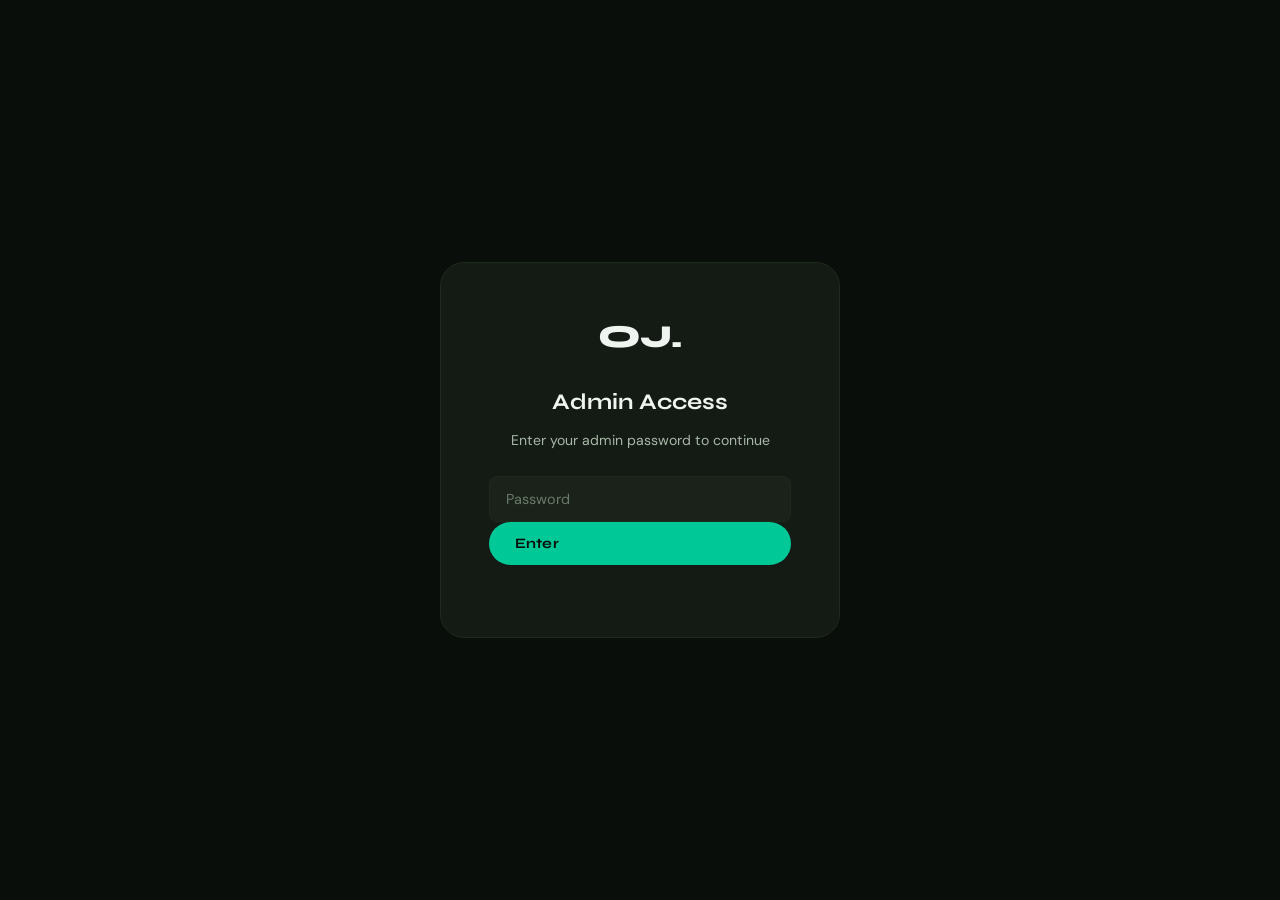
==== admin.html @ f84ab2e7 "Complete portfolio redesign - Supabase powered" ====
<!DOCTYPE html>
<html lang="en" data-theme="dark">
<head>
    <meta charset="UTF-8">
    <meta name="viewport" content="width=device-width, initial-scale=1.0">
    <title>Admin Panel | Opeyemi John</title>
    <meta name="robots" content="noindex, nofollow">

    <link rel="preconnect" href="https://fonts.googleapis.com">
    <link href="https://fonts.googleapis.com/css2?family=Syne:wght@400;600;700;800&family=DM+Sans:ital,wght@0,300;0,400;0,500;1,300&display=swap" rel="stylesheet">
    <link rel="stylesheet" href="https://cdn.jsdelivr.net/npm/bootstrap-icons@1.11.0/font/bootstrap-icons.css">
    <link rel="stylesheet" href="style.css">
    <link rel="stylesheet" href="admin.css">
</head>
<body class="admin-body">

<!-- Login gate -->
<div id="loginGate" class="login-gate">
    <div class="login-card">
        <div class="login-logo">OJ<span class="dot">.</span></div>
        <h2>Admin Access</h2>
        <p>Enter your admin password to continue</p>
        <div class="form-group">
            <input type="password" id="adminPassword" placeholder="Password" autocomplete="current-password">
        </div>
        <button class="btn-primary" id="loginBtn" style="width:100%">Enter</button>
        <p class="login-error" id="loginError"></p>
    </div>
</div>

<!-- Admin Dashboard -->
<div id="adminDashboard" class="admin-dashboard" style="display:none">

    <aside class="admin-sidebar">
        <div class="sidebar-logo">OJ<span class="dot">.</span> Admin</div>
        <nav class="sidebar-nav">
            <button class="sidebar-btn active" data-panel="projects">
                <i class="bi bi-code-square"></i> Projects
            </button>
            <button class="sidebar-btn" data-panel="reviews">
                <i class="bi bi-star"></i> Reviews
            </button>
            <button class="sidebar-btn" data-panel="sharelink">
                <i class="bi bi-share"></i> Share Review Link
            </button>
        </nav>
        <div class="sidebar-bottom">
            <a href="index.html" target="_blank" class="sidebar-btn">
                <i class="bi bi-box-arrow-up-right"></i> View Portfolio
            </a>
            <button class="sidebar-btn" id="logoutBtn">
                <i class="bi bi-power"></i> Logout
            </button>
        </div>
    </aside>

    <main class="admin-main">

        <!-- === PROJECTS PANEL === -->
        <div id="panel-projects" class="admin-panel active">
            <div class="panel-header">
                <h1>Projects</h1>
                <button class="btn-primary" id="openAddProjectBtn">
                    <i class="bi bi-plus-lg"></i> Add New Project
                </button>
            </div>

            <!-- Add/Edit Project Form -->
            <div class="admin-form-card" id="projectFormCard" style="display:none">
                <h3 id="projectFormTitle">Add New Project</h3>
                <input type="hidden" id="editProjectId">
                <div class="form-row">
                    <div class="form-group">
                        <label>Project Title *</label>
                        <input type="text" id="projTitle" placeholder="e.g. OutReachFlow">
                    </div>
                    <div class="form-group">
                        <label>Category *</label>
                        <select id="projCategory">
                            <option value="frontend">Frontend</option>
                            <option value="fullstack">Full Stack</option>
                            <option value="webapp">Web App</option>
                            <option value="mobile">Mobile</option>
                        </select>
                    </div>
                </div>
                <div class="form-group">
                    <label>Short Description *</label>
                    <textarea id="projDesc" rows="3" placeholder="What does it do?"></textarea>
                </div>
                <div class="form-row">
                    <div class="form-group">
                        <label>Technologies (comma-separated)</label>
                        <input type="text" id="projTech" placeholder="React, TypeScript, Supabase">
                    </div>
                    <div class="form-group">
                        <label>Status</label>
                        <select id="projStatus">
                            <option value="live">Live</option>
                            <option value="completed">Completed</option>
                            <option value="in-progress">In Progress</option>
                        </select>
                    </div>
                </div>
                <div class="form-row">
                    <div class="form-group">
                        <label>Live URL</label>
                        <input type="url" id="projLiveUrl" placeholder="https://...">
                    </div>
                    <div class="form-group">
                        <label>GitHub URL</label>
                        <input type="url" id="projGithubUrl" placeholder="https://github.com/...">
                    </div>
                </div>
                <div class="form-group">
                    <label>Image URL</label>
                    <input type="url" id="projImageUrl" placeholder="https://... (screenshot, hosted image)">
                    <small>Host your screenshot on <a href="https://imgur.com" target="_blank">imgur.com</a> or use a GitHub raw link</small>
                </div>
                <div class="form-group">
                    <label>Featured?</label>
                    <label class="checkbox-label">
                        <input type="checkbox" id="projFeatured"> Show as featured project (larger card)
                    </label>
                </div>
                <div class="form-actions">
                    <button class="btn-primary" id="saveProjectBtn">Save Project</button>
                    <button class="btn-ghost" id="cancelProjectBtn">Cancel</button>
                </div>
                <div class="admin-msg" id="projectMsg"></div>
            </div>

            <!-- Projects list -->
            <div id="admin-projects-loading" class="loading-state"><div class="spinner"></div></div>
            <div class="admin-table-wrap" id="admin-projects-list"></div>
        </div>

        <!-- === REVIEWS PANEL === -->
        <div id="panel-reviews" class="admin-panel">
            <div class="panel-header">
                <h1>Reviews</h1>
                <span class="badge-count" id="pendingCount">0 pending</span>
            </div>

            <div class="review-tabs">
                <button class="review-tab active" data-tab="pending">Pending</button>
                <button class="review-tab" data-tab="approved">Approved</button>
                <button class="review-tab" data-tab="rejected">Rejected</button>
            </div>

            <div id="admin-reviews-loading" class="loading-state"><div class="spinner"></div></div>
            <div id="admin-reviews-list"></div>
        </div>

        <!-- === SHARE LINK PANEL === -->
        <div id="panel-sharelink" class="admin-panel">
            <div class="panel-header">
                <h1>Share Review Link</h1>
            </div>
            <div class="share-panel-content">
                <div class="share-link-card">
                    <h3><i class="bi bi-link-45deg"></i> Permanent Review Link</h3>
                    <p>Send this link to any client after completing their project. It works anytime, for anyone.</p>
                    <div class="link-display">
                        <input type="text" id="reviewLinkInput" readonly>
                        <button class="btn-primary" id="copyLinkBtn"><i class="bi bi-clipboard"></i> Copy</button>
                    </div>
                    <div class="share-options">
                        <button class="share-opt-btn" id="shareWhatsapp"><i class="bi bi-whatsapp"></i> Share via WhatsApp</button>
                        <button class="share-opt-btn" id="shareEmail"><i class="bi bi-envelope"></i> Share via Email</button>
                    </div>
                </div>

                <div class="share-link-card">
                    <h3><i class="bi bi-envelope-fill"></i> Email Template</h3>
                    <p>Copy this template to send clients after project delivery:</p>
                    <div class="email-template" id="emailTemplate">
Hi [Client Name],

I'm glad we could complete your project successfully! I'd really appreciate if you could take 2 minutes to leave me a review — it helps other clients know what to expect.

Here's the link: [REVIEW_LINK]

It only takes a minute and means a lot to me. Thank you!

Best,
Opeyemi John
                    </div>
                    <button class="btn-ghost" id="copyEmailTemplate"><i class="bi bi-clipboard"></i> Copy Template</button>
                </div>
            </div>
        </div>

    </main>
</div>

<script src="script.js"></script>
<script src="admin.js"></script>
</body>
</html>
---- style.css ----
/* ============================================================
   OPEYEMI JOHN PORTFOLIO — style.css
   Design: Editorial + Modern, Syne + DM Sans
   ============================================================ */

/* ---- TOKENS ---- */
:root {
    --accent: #00C896;
    --accent-2: #00D4FF;
    --accent-glow: rgba(0, 200, 150, 0.18);

    --bg: #ffffff;
    --bg-alt: #f5f7f5;
    --bg-card: #ffffff;
    --bg-input: #f0f2f0;

    --text: #0d1117;
    --text-2: #4a5568;
    --text-3: #718096;
    --border: #e2e8f0;
    --border-strong: #c8d0d8;

    --nav-bg: rgba(255,255,255,0.92);
    --shadow: 0 4px 24px rgba(0,0,0,0.07);
    --shadow-md: 0 8px 40px rgba(0,0,0,0.1);
    --shadow-lg: 0 20px 60px rgba(0,0,0,0.12);

    --radius: 14px;
    --radius-sm: 8px;
    --radius-lg: 24px;

    --font-display: 'Syne', sans-serif;
    --font-body: 'DM Sans', sans-serif;

    --nav-h: 72px;
    --transition: 0.25s cubic-bezier(0.4, 0, 0.2, 1);
}

[data-theme="dark"] {
    --bg: #0a0e0a;
    --bg-alt: #101610;
    --bg-card: #141a14;
    --bg-input: #1a221a;

    --text: #f0f4f0;
    --text-2: #a8b8a8;
    --text-3: #6b7b6b;
    --border: #1e2a1e;
    --border-strong: #2a3a2a;

    --nav-bg: rgba(10,14,10,0.95);
    --shadow: 0 4px 24px rgba(0,0,0,0.3);
    --shadow-md: 0 8px 40px rgba(0,0,0,0.4);
    --shadow-lg: 0 20px 60px rgba(0,0,0,0.5);
}

/* ---- RESET ---- */
*, *::before, *::after { box-sizing: border-box; margin: 0; padding: 0; }
html { scroll-behavior: smooth; font-size: 16px; }
body {
    font-family: var(--font-body);
    background: var(--bg);
    color: var(--text);
    line-height: 1.65;
    overflow-x: hidden;
    transition: background var(--transition), color var(--transition);
}
img { max-width: 100%; height: auto; display: block; }
a { text-decoration: none; color: inherit; }
button { cursor: pointer; font-family: var(--font-body); border: none; background: none; }
ul { list-style: none; }

/* ---- UTILITY ---- */
.container { max-width: 1160px; margin: 0 auto; padding: 0 24px; }
.section { padding: 100px 0; }
.section-alt { background: var(--bg-alt); }
.text-accent { color: var(--accent); }
.d-none { display: none !important; }

/* ---- BUTTONS ---- */
.btn-primary {
    display: inline-flex; align-items: center; gap: 8px;
    background: var(--accent);
    color: #0a0e0a;
    font-family: var(--font-display);
    font-weight: 700;
    font-size: 0.9rem;
    padding: 13px 26px;
    border-radius: 100px;
    transition: all var(--transition);
    letter-spacing: 0.01em;
    white-space: nowrap;
}
.btn-primary:hover {
    transform: translateY(-2px);
    box-shadow: 0 8px 24px rgba(0,200,150,0.35);
    color: #0a0e0a;
}
.btn-ghost {
    display: inline-flex; align-items: center; gap: 8px;
    background: transparent;
    color: var(--text);
    font-family: var(--font-display);
    font-weight: 600;
    font-size: 0.9rem;
    padding: 12px 24px;
    border-radius: 100px;
    border: 2px solid var(--border-strong);
    transition: all var(--transition);
}
.btn-ghost:hover {
    border-color: var(--accent);
    color: var(--accent);
    transform: translateY(-2px);
}
.icon-btn {
    width: 40px; height: 40px;
    border-radius: 50%;
    background: var(--bg-input);
    color: var(--text);
    display: flex; align-items: center; justify-content: center;
    font-size: 1rem;
    transition: all var(--transition);
    border: none;
}
.icon-btn:hover { background: var(--accent); color: #0a0e0a; }

/* ---- SECTION HEADERS ---- */
.section-header { text-align: center; margin-bottom: 60px; }
.section-label {
    display: inline-block;
    font-family: var(--font-display);
    font-size: 0.75rem;
    font-weight: 700;
    letter-spacing: 0.12em;
    text-transform: uppercase;
    color: var(--accent);
    background: var(--accent-glow);
    padding: 6px 16px;
    border-radius: 100px;
    margin-bottom: 16px;
}
.section-title {
    font-family: var(--font-display);
    font-size: clamp(2rem, 4vw, 2.8rem);
    font-weight: 800;
    line-height: 1.15;
    color: var(--text);
    margin-bottom: 16px;
}
.section-subtitle {
    color: var(--text-2);
    font-size: 1.05rem;
    max-width: 520px;
    margin: 0 auto;
}

/* ---- NAVBAR ---- */
#navbar {
    position: fixed; top: 0; left: 0; right: 0;
    z-index: 1000;
    background: var(--nav-bg);
    backdrop-filter: blur(16px);
    -webkit-backdrop-filter: blur(16px);
    border-bottom: 1px solid var(--border);
    height: var(--nav-h);
    transition: all var(--transition);
}
#navbar.scrolled { box-shadow: var(--shadow-md); }
.nav-inner {
    max-width: 1160px; margin: 0 auto; padding: 0 24px;
    height: 100%;
    display: flex; align-items: center; gap: 40px;
}
.nav-logo {
    font-family: var(--font-display);
    font-size: 1.5rem;
    font-weight: 800;
    color: var(--text);
    flex-shrink: 0;
}
.nav-logo .dot { color: var(--accent); }
.nav-links {
    display: flex; gap: 4px;
    margin-left: auto;
}
.nav-link {
    font-family: var(--font-display);
    font-size: 0.85rem;
    font-weight: 600;
    color: var(--text-2);
    padding: 8px 14px;
    border-radius: 8px;
    transition: all var(--transition);
}
.nav-link:hover, .nav-link.active {
    color: var(--text);
    background: var(--bg-input);
}
.nav-actions { display: flex; align-items: center; gap: 12px; flex-shrink: 0; }
.nav-cta {
    font-family: var(--font-display);
    font-weight: 700;
    font-size: 0.85rem;
    background: var(--accent);
    color: #0a0e0a;
    padding: 9px 20px;
    border-radius: 100px;
    transition: all var(--transition);
}
.nav-cta:hover { transform: translateY(-1px); box-shadow: 0 6px 20px rgba(0,200,150,0.3); }
.hamburger {
    display: none;
    flex-direction: column; gap: 5px;
    padding: 8px;
}
.hamburger span {
    display: block; width: 22px; height: 2px;
    background: var(--text);
    border-radius: 2px;
    transition: all var(--transition);
}

/* ---- HERO ---- */
.hero {
    min-height: 100vh;
    display: flex; align-items: center;
    padding: calc(var(--nav-h) + 40px) 0 80px;
    position: relative;
    overflow: hidden;
    background: var(--bg);
}
.hero-bg-grid {
    position: absolute; inset: 0;
    background-image:
        linear-gradient(var(--border) 1px, transparent 1px),
        linear-gradient(90deg, var(--border) 1px, transparent 1px);
    background-size: 60px 60px;
    opacity: 0.4;
    pointer-events: none;
}
.hero-blob {
    position: absolute; border-radius: 50%;
    filter: blur(80px); opacity: 0.12; pointer-events: none;
}
.blob-1 {
    width: 600px; height: 600px;
    background: radial-gradient(circle, var(--accent), transparent 70%);
    top: -100px; right: -100px;
}
.blob-2 {
    width: 400px; height: 400px;
    background: radial-gradient(circle, var(--accent-2), transparent 70%);
    bottom: -80px; left: -80px;
    opacity: 0.08;
}
.hero-inner {
    max-width: 1160px; margin: 0 auto; padding: 0 24px;
    display: grid; grid-template-columns: 1fr 1fr;
    gap: 60px; align-items: center;
}
.hero-tag {
    display: inline-flex; align-items: center; gap: 8px;
    font-size: 0.8rem; font-weight: 500;
    color: var(--text-2);
    background: var(--bg-card);
    border: 1px solid var(--border);
    padding: 8px 16px;
    border-radius: 100px;
    margin-bottom: 24px;
}
.status-dot {
    width: 8px; height: 8px; border-radius: 50%;
    background: var(--accent);
    animation: pulse-dot 2s ease-in-out infinite;
}
@keyframes pulse-dot {
    0%, 100% { box-shadow: 0 0 0 0 rgba(0,200,150,0.5); }
    50% { box-shadow: 0 0 0 6px rgba(0,200,150,0); }
}
.hero-title {
    font-family: var(--font-display);
    font-size: clamp(2.8rem, 5.5vw, 4.2rem);
    font-weight: 800;
    line-height: 1.07;
    color: var(--text);
    margin-bottom: 24px;
    letter-spacing: -0.02em;
}
.hero-accent { color: var(--accent); }
.hero-desc {
    color: var(--text-2);
    font-size: 1.08rem;
    line-height: 1.7;
    margin-bottom: 36px;
    max-width: 460px;
}
.hero-cta { display: flex; gap: 14px; flex-wrap: wrap; margin-bottom: 48px; }
.hero-stats { display: flex; align-items: center; gap: 24px; }
.stat { text-align: center; }
.stat-num {
    display: block;
    font-family: var(--font-display);
    font-size: 1.8rem;
    font-weight: 800;
    color: var(--text);
    line-height: 1;
}
.stat-label { font-size: 0.78rem; color: var(--text-3); }
.stat-divider { width: 1px; height: 40px; background: var(--border); }
.hero-visual { position: relative; display: flex; justify-content: center; }
.hero-img-frame {
    position: relative;
    width: min(380px, 90%);
}
.hero-photo {
    width: 100%;
    aspect-ratio: 1;
    object-fit: cover;
    border-radius: var(--radius-lg);
    position: relative; z-index: 1;
}
.frame-deco {
    position: absolute;
    border-radius: var(--radius-lg);
    z-index: 0;
}
.frame-deco-1 {
    inset: -12px;
    border: 2px solid var(--accent);
    opacity: 0.3;
    border-radius: 32px;
}
.frame-deco-2 {
    inset: -24px;
    border: 1px solid var(--border);
    border-radius: 40px;
}
.floating-card {
    position: absolute;
    background: var(--bg-card);
    border: 1px solid var(--border);
    border-radius: var(--radius);
    padding: 12px 18px;
    display: flex; align-items: center; gap: 10px;
    font-size: 0.82rem; font-weight: 600;
    box-shadow: var(--shadow-md);
    z-index: 2;
    white-space: nowrap;
}
.floating-card i { color: var(--accent); font-size: 1rem; }
.card-top { top: 20px; right: -30px; }
.card-bottom { bottom: 30px; left: -30px; }

/* ---- ABOUT ---- */
.about-grid {
    display: grid; grid-template-columns: 1fr 1.2fr;
    gap: 72px; align-items: center;
}
.about-img-wrap { position: relative; }
.about-photo {
    width: 100%;
    max-width: 400px;
    aspect-ratio: 4/5;
    object-fit: cover;
    object-position: top;
    border-radius: var(--radius-lg);
    position: relative; z-index: 1;
}
.about-img-bg {
    position: absolute;
    bottom: -16px; right: -16px;
    width: 100%;
    height: 100%;
    max-width: 400px;
    background: var(--accent-glow);
    border: 2px solid var(--accent);
    border-radius: var(--radius-lg);
    opacity: 0.5;
}
.about-badge {
    position: absolute;
    top: 20px; left: -20px;
    background: var(--accent);
    color: #0a0e0a;
    font-family: var(--font-display);
    font-weight: 700;
    font-size: 0.8rem;
    padding: 10px 16px;
    border-radius: var(--radius);
    display: flex; align-items: center; gap: 8px;
    z-index: 2; box-shadow: var(--shadow-md);
}
.about-text { color: var(--text-2); font-size: 1rem; margin-bottom: 18px; line-height: 1.75; }
.about-details {
    display: grid; grid-template-columns: 1fr 1fr;
    gap: 16px; margin: 28px 0 36px;
}
.detail-item {
    display: flex; align-items: flex-start; gap: 12px;
}
.detail-item i { color: var(--accent); font-size: 1.1rem; margin-top: 3px; flex-shrink: 0; }
.detail-item strong { display: block; font-size: 0.78rem; color: var(--text-3); text-transform: uppercase; letter-spacing: 0.06em; font-family: var(--font-display); }
.detail-item span { font-size: 0.92rem; color: var(--text); }
.about-actions { display: flex; gap: 14px; flex-wrap: wrap; }

/* ---- SKILLS ---- */
.skills-grid {
    display: grid; grid-template-columns: repeat(3, 1fr);
    gap: 24px; margin-bottom: 48px;
}
.skill-group {
    background: var(--bg-card);
    border: 1px solid var(--border);
    border-radius: var(--radius-lg);
    padding: 32px;
}
.skill-group-icon {
    width: 48px; height: 48px;
    background: var(--accent-glow);
    border-radius: 12px;
    display: flex; align-items: center; justify-content: center;
    font-size: 1.3rem; color: var(--accent);
    margin-bottom: 16px;
}
.skill-group h3 {
    font-family: var(--font-display);
    font-weight: 700; font-size: 1rem;
    margin-bottom: 24px; color: var(--text);
}
.skill-bars { display: flex; flex-direction: column; gap: 16px; }
.skill-bar-wrap {}
.skill-bar-label {
    display: flex; justify-content: space-between;
    font-size: 0.83rem;
    margin-bottom: 7px;
    color: var(--text-2);
}
.skill-bar {
    height: 7px;
    background: var(--bg-input);
    border-radius: 100px;
    overflow: hidden;
}
.skill-fill {
    height: 100%;
    background: linear-gradient(90deg, var(--accent), var(--accent-2));
    border-radius: 100px;
    width: 0;
    transition: width 1.2s cubic-bezier(0.4, 0, 0.2, 1);
}
.tech-tags { display: flex; flex-wrap: wrap; justify-content: center; gap: 10px; }
.tech-tag {
    font-family: var(--font-display);
    font-size: 0.82rem; font-weight: 600;
    padding: 8px 18px;
    border: 1.5px solid var(--border);
    border-radius: 100px;
    color: var(--text-2);
    background: var(--bg-card);
    transition: all var(--transition);
}
.tech-tag:hover { border-color: var(--accent); color: var(--accent); background: var(--accent-glow); }

/* ---- PROJECTS ---- */
.project-filters {
    display: flex; gap: 8px; flex-wrap: wrap;
    justify-content: center;
    margin-bottom: 48px;
}
.filter-btn {
    font-family: var(--font-display);
    font-size: 0.83rem; font-weight: 700;
    padding: 9px 20px;
    border-radius: 100px;
    border: 2px solid var(--border);
    color: var(--text-2);
    background: var(--bg-card);
    transition: all var(--transition);
}
.filter-btn:hover, .filter-btn.active {
    border-color: var(--accent);
    color: var(--accent);
    background: var(--accent-glow);
}
.projects-grid {
    display: grid;
    grid-template-columns: repeat(auto-fill, minmax(340px, 1fr));
    gap: 24px;
}
.project-card {
    background: var(--bg-card);
    border: 1px solid var(--border);
    border-radius: var(--radius-lg);
    overflow: hidden;
    transition: all var(--transition);
    display: flex; flex-direction: column;
}
.project-card:hover { transform: translateY(-6px); box-shadow: var(--shadow-lg); border-color: var(--accent); }
.project-card.featured { grid-column: span 2; }
.project-img-wrap { position: relative; overflow: hidden; height: 220px; background: var(--bg-alt); }
.project-img-wrap img { width: 100%; height: 100%; object-fit: cover; transition: transform 0.4s ease; }
.project-card:hover .project-img-wrap img { transform: scale(1.04); }
.project-img-placeholder {
    width: 100%; height: 100%;
    display: flex; align-items: center; justify-content: center;
    font-size: 3rem; color: var(--text-3);
    background: linear-gradient(135deg, var(--bg-alt), var(--bg-card));
}
.project-category-badge {
    position: absolute; top: 14px; left: 14px;
    font-family: var(--font-display);
    font-size: 0.7rem; font-weight: 700;
    padding: 5px 12px;
    border-radius: 100px;
    background: var(--accent);
    color: #0a0e0a;
    text-transform: uppercase; letter-spacing: 0.06em;
}
.project-status-badge {
    position: absolute; top: 14px; right: 14px;
    font-size: 0.7rem; font-weight: 600;
    padding: 5px 12px;
    border-radius: 100px;
    background: rgba(10,14,10,0.7);
    color: #fff;
    backdrop-filter: blur(6px);
}
.project-status-badge.live { background: rgba(0,200,150,0.85); color: #0a0e0a; }
.project-body { padding: 24px; flex: 1; display: flex; flex-direction: column; }
.project-title {
    font-family: var(--font-display);
    font-size: 1.12rem; font-weight: 700;
    color: var(--text); margin-bottom: 10px;
}
.project-desc { font-size: 0.88rem; color: var(--text-2); line-height: 1.65; flex: 1; margin-bottom: 18px; }
.project-techs { display: flex; flex-wrap: wrap; gap: 6px; margin-bottom: 20px; }
.project-tech {
    font-size: 0.74rem; font-weight: 600;
    background: var(--bg-input);
    color: var(--text-2);
    padding: 4px 10px;
    border-radius: 100px;
}
.project-links { display: flex; gap: 10px; margin-top: auto; }
.project-link {
    display: flex; align-items: center; gap: 6px;
    font-size: 0.82rem; font-weight: 600;
    padding: 9px 16px;
    border-radius: 100px;
    transition: all var(--transition);
    font-family: var(--font-display);
}
.project-link.primary { background: var(--accent); color: #0a0e0a; flex: 1; justify-content: center; }
.project-link.primary:hover { box-shadow: 0 4px 16px rgba(0,200,150,0.3); }
.project-link.secondary {
    border: 1.5px solid var(--border);
    color: var(--text-2);
    background: var(--bg-card);
}
.project-link.secondary:hover { border-color: var(--text-2); color: var(--text); }

/* ---- TESTIMONIALS ---- */
.reviews-grid {
    display: grid;
    grid-template-columns: repeat(auto-fill, minmax(320px, 1fr));
    gap: 24px;
    margin-bottom: 56px;
}
.review-card {
    background: var(--bg-card);
    border: 1px solid var(--border);
    border-radius: var(--radius-lg);
    padding: 28px;
    display: flex; flex-direction: column;
    transition: all var(--transition);
}
.review-card:hover { box-shadow: var(--shadow-lg); transform: translateY(-4px); border-color: var(--accent); }
.review-stars { display: flex; gap: 3px; margin-bottom: 16px; }
.review-stars i { color: #F5A623; font-size: 0.9rem; }
.review-text {
    font-size: 0.93rem; color: var(--text-2);
    line-height: 1.72; flex: 1;
    margin-bottom: 20px;
    font-style: italic;
}
.review-text::before { content: '"'; color: var(--accent); font-size: 1.2rem; font-style: normal; }
.review-text::after { content: '"'; color: var(--accent); font-size: 1.2rem; font-style: normal; }
.review-author { display: flex; align-items: center; gap: 12px; }
.review-avatar {
    width: 44px; height: 44px; border-radius: 50%;
    background: var(--accent-glow);
    border: 2px solid var(--accent);
    display: flex; align-items: center; justify-content: center;
    font-family: var(--font-display); font-weight: 700; font-size: 1rem;
    color: var(--accent); flex-shrink: 0; overflow: hidden;
}
.review-avatar img { width: 100%; height: 100%; object-fit: cover; }
.review-author-name { font-family: var(--font-display); font-weight: 700; font-size: 0.92rem; color: var(--text); }
.review-author-meta { font-size: 0.78rem; color: var(--text-3); display: flex; gap: 8px; align-items: center; }
.review-author-meta i { font-size: 0.7rem; }
.review-project-type {
    display: inline-block;
    font-size: 0.7rem; font-weight: 600;
    background: var(--accent-glow);
    color: var(--accent);
    padding: 3px 10px;
    border-radius: 100px;
    margin-top: 4px;
}
.review-cta {
    display: flex; align-items: center; justify-content: space-between;
    gap: 24px;
    background: var(--bg-card);
    border: 1px solid var(--border);
    border-radius: var(--radius-lg);
    padding: 28px 36px;
    flex-wrap: wrap;
}
.review-cta h4 { font-family: var(--font-display); font-weight: 700; font-size: 1.1rem; margin-bottom: 6px; }
.review-cta p { font-size: 0.88rem; color: var(--text-2); }

/* ---- CONTACT ---- */
.contact-grid {
    display: grid; grid-template-columns: 1fr 1.4fr;
    gap: 72px; align-items: start;
}
.contact-desc { color: var(--text-2); margin-bottom: 32px; font-size: 1rem; line-height: 1.7; }
.contact-cards { display: flex; flex-direction: column; gap: 14px; margin-bottom: 32px; }
.contact-card {
    display: flex; align-items: center; gap: 16px;
    background: var(--bg-card);
    border: 1px solid var(--border);
    border-radius: var(--radius);
    padding: 16px 20px;
    transition: all var(--transition);
    color: var(--text);
}
.contact-card:hover { border-color: var(--accent); transform: translateX(4px); }
.contact-card-icon {
    width: 44px; height: 44px; border-radius: 12px;
    background: var(--accent-glow);
    color: var(--accent); font-size: 1.1rem;
    display: flex; align-items: center; justify-content: center;
    flex-shrink: 0;
}
.contact-card-label { display: block; font-size: 0.73rem; color: var(--text-3); text-transform: uppercase; letter-spacing: 0.06em; }
.contact-card-value { font-weight: 600; font-size: 0.88rem; color: var(--text); }
.social-row { display: flex; gap: 10px; }
.social-btn {
    width: 44px; height: 44px; border-radius: 12px;
    background: var(--bg-input);
    color: var(--text-2); font-size: 1rem;
    display: flex; align-items: center; justify-content: center;
    transition: all var(--transition);
}
.social-btn:hover { background: var(--accent); color: #0a0e0a; transform: translateY(-2px); }

/* CONTACT FORM */
.contact-form-wrap {
    background: var(--bg-card);
    border: 1px solid var(--border);
    border-radius: var(--radius-lg);
    padding: 36px;
}
.contact-form { display: flex; flex-direction: column; gap: 20px; }
.form-row { display: grid; grid-template-columns: 1fr 1fr; gap: 20px; }
.form-group { display: flex; flex-direction: column; gap: 8px; }
.form-group label { font-family: var(--font-display); font-weight: 700; font-size: 0.82rem; color: var(--text); letter-spacing: 0.03em; }
.form-group input,
.form-group textarea,
.form-group select {
    background: var(--bg-input);
    border: 1.5px solid var(--border);
    border-radius: var(--radius-sm);
    padding: 13px 16px;
    font-family: var(--font-body);
    font-size: 0.9rem;
    color: var(--text);
    outline: none;
    transition: all var(--transition);
    width: 100%;
}
.form-group input:focus,
.form-group textarea:focus,
.form-group select:focus {
    border-color: var(--accent);
    box-shadow: 0 0 0 3px rgba(0,200,150,0.1);
    background: var(--bg-card);
}
.form-group input::placeholder,
.form-group textarea::placeholder { color: var(--text-3); }
.form-group textarea { resize: vertical; min-height: 120px; }
.form-group select { appearance: none; cursor: pointer; }
.form-error { color: #e53e3e; font-size: 0.78rem; display: none; }
.form-group.has-error input,
.form-group.has-error textarea,
.form-group.has-error select { border-color: #e53e3e; }
.form-group.has-error .form-error { display: block; }
.form-submit { width: 100%; justify-content: center; padding: 16px; font-size: 0.95rem; }
.btn-spinner {
    width: 18px; height: 18px;
    border: 2px solid rgba(10,14,10,0.3);
    border-top-color: #0a0e0a;
    border-radius: 50%;
    animation: spin 0.8s linear infinite;
    margin-left: 8px;
}
@keyframes spin { to { transform: rotate(360deg); } }
.form-success {
    background: rgba(0,200,150,0.1);
    border: 1.5px solid var(--accent);
    color: var(--accent);
    border-radius: var(--radius-sm);
    padding: 14px 18px;
    font-size: 0.88rem;
    display: flex; align-items: center; gap: 8px;
}
.form-error-alert {
    background: rgba(229,62,62,0.1);
    border: 1.5px solid #e53e3e;
    color: #e53e3e;
    border-radius: var(--radius-sm);
    padding: 14px 18px;
    font-size: 0.88rem;
    display: flex; align-items: center; gap: 8px;
}

/* ---- FOOTER ---- */
.footer {
    background: var(--bg-alt);
    border-top: 1px solid var(--border);
    padding: 72px 0 36px;
}
.footer-inner {
    display: grid; grid-template-columns: 1.5fr 1fr 1fr 1fr;
    gap: 48px; margin-bottom: 48px;
}
.footer-brand .nav-logo { font-size: 1.3rem; margin-bottom: 12px; display: inline-block; }
.footer-brand p { font-size: 0.88rem; color: var(--text-2); line-height: 1.65; max-width: 240px; }
.footer-links h5 {
    font-family: var(--font-display); font-weight: 700;
    font-size: 0.85rem; color: var(--text);
    margin-bottom: 16px; letter-spacing: 0.05em; text-transform: uppercase;
}
.footer-links a {
    display: block; font-size: 0.88rem;
    color: var(--text-2); margin-bottom: 10px;
    transition: color var(--transition);
}
.footer-links a:hover { color: var(--accent); }
.footer-bottom {
    border-top: 1px solid var(--border);
    padding-top: 24px;
    display: flex; justify-content: space-between;
    align-items: center; flex-wrap: wrap; gap: 12px;
    font-size: 0.82rem; color: var(--text-3);
}

/* ---- BACK TO TOP ---- */
.back-to-top {
    position: fixed; bottom: 28px; right: 28px;
    width: 46px; height: 46px;
    background: var(--accent);
    color: #0a0e0a;
    border-radius: 50%;
    display: flex; align-items: center; justify-content: center;
    font-size: 1.1rem;
    box-shadow: var(--shadow-md);
    opacity: 0; pointer-events: none;
    transition: all var(--transition);
    z-index: 500;
}
.back-to-top.visible { opacity: 1; pointer-events: all; }
.back-to-top:hover { transform: translateY(-3px); box-shadow: 0 8px 24px rgba(0,200,150,0.4); }

/* ---- LOADING & EMPTY STATES ---- */
.loading-state {
    text-align: center; padding: 60px 20px;
    color: var(--text-3);
}
.spinner {
    width: 40px; height: 40px;
    border: 3px solid var(--border);
    border-top-color: var(--accent);
    border-radius: 50%;
    animation: spin 0.9s linear infinite;
    margin: 0 auto 16px;
}
.empty-state {
    text-align: center; padding: 80px 20px;
    color: var(--text-3); grid-column: 1 / -1;
}
.empty-state i { font-size: 3rem; margin-bottom: 16px; opacity: 0.4; display: block; }
.empty-state p { font-size: 0.95rem; margin-bottom: 24px; }

/* ---- REVEAL ANIMATIONS ---- */
[data-reveal], [data-reveal-right] {
    opacity: 0;
    transform: translateY(30px);
    transition: opacity 0.7s ease, transform 0.7s ease;
}
[data-reveal-right] { transform: translateX(30px); }
[data-reveal].revealed, [data-reveal-right].revealed {
    opacity: 1; transform: none;
}

/* ---- REVIEW PAGE ---- */
.review-page-body { background: var(--bg-alt); min-height: 100vh; }
.review-page {
    max-width: 640px; margin: 0 auto; padding: 40px 24px 80px;
}
.review-page-header { margin-bottom: 32px; }
.review-back-link {
    display: inline-flex; align-items: center; gap: 8px;
    font-size: 0.88rem; color: var(--text-2);
    transition: color var(--transition);
    font-family: var(--font-display); font-weight: 600;
}
.review-back-link:hover { color: var(--accent); }
.review-card {
    background: var(--bg-card);
    border: 1px solid var(--border);
    border-radius: var(--radius-lg);
    padding: 40px;
}
.review-card-top { text-align: center; margin-bottom: 36px; }
.reviewer-avatar-placeholder {
    width: 72px; height: 72px; border-radius: 50%;
    background: var(--accent-glow);
    display: flex; align-items: center; justify-content: center;
    font-size: 1.8rem; color: var(--accent);
    margin: 0 auto 20px;
    border: 2px solid var(--accent);
}
.review-card-top h1 { font-family: var(--font-display); font-size: 1.5rem; font-weight: 800; margin-bottom: 10px; }
.review-card-top p { color: var(--text-2); font-size: 0.92rem; }
.review-form { display: flex; flex-direction: column; gap: 22px; }
.star-selector {
    display: flex; gap: 8px;
}
.star-btn {
    font-size: 1.8rem;
    color: var(--border-strong);
    transition: all 0.15s ease;
    padding: 2px;
    line-height: 1;
}
.star-btn:hover, .star-btn.active { color: #F5A623; transform: scale(1.1); }
.star-label { font-size: 0.82rem; color: var(--text-3); margin-top: 4px; display: block; }
.required { color: var(--accent); }
.optional { color: var(--text-3); font-size: 0.78rem; }
.char-count { font-size: 0.75rem; color: var(--text-3); text-align: right; }
.consent-group .checkbox-label {
    display: flex; align-items: flex-start; gap: 10px;
    cursor: pointer; font-size: 0.88rem; color: var(--text-2);
}
.consent-group input[type="checkbox"] { margin-top: 2px; accent-color: var(--accent); }
.review-success { text-align: center; padding: 60px 24px; }
.success-icon { font-size: 4rem; color: var(--accent); margin-bottom: 20px; }
.review-success h2 { font-family: var(--font-display); font-size: 1.8rem; font-weight: 800; margin-bottom: 12px; }
.review-success p { color: var(--text-2); margin-bottom: 28px; }

/* ---- RESPONSIVE ---- */
@media (max-width: 1024px) {
    .hero-inner { grid-template-columns: 1fr; gap: 48px; text-align: center; }
    .hero-text { order: 1; }
    .hero-visual { order: 0; }
    .hero-desc { max-width: 100%; }
    .hero-cta { justify-content: center; }
    .hero-stats { justify-content: center; }
    .card-top { right: -10px; }
    .card-bottom { left: -10px; }
    .about-grid { grid-template-columns: 1fr; gap: 48px; }
    .about-img-wrap { display: flex; justify-content: center; }
    .about-photo { max-width: 320px; }
    .skills-grid { grid-template-columns: 1fr 1fr; }
    .contact-grid { grid-template-columns: 1fr; gap: 48px; }
    .footer-inner { grid-template-columns: 1fr 1fr; }
    .project-card.featured { grid-column: span 1; }
}

@media (max-width: 768px) {
    .section { padding: 72px 0; }
    .nav-links { display: none; }
    .nav-links.open {
        display: flex; flex-direction: column;
        position: fixed; top: var(--nav-h); left: 0; right: 0;
        background: var(--nav-bg);
        padding: 20px 24px;
        border-bottom: 1px solid var(--border);
        backdrop-filter: blur(16px);
    }
    .hamburger { display: flex; }
    .nav-cta { display: none; }
    .skills-grid { grid-template-columns: 1fr; }
    .about-details { grid-template-columns: 1fr; }
    .form-row { grid-template-columns: 1fr; }
    .projects-grid { grid-template-columns: 1fr; }
    .reviews-grid { grid-template-columns: 1fr; }
    .review-cta { flex-direction: column; text-align: center; }
    .footer-inner { grid-template-columns: 1fr 1fr; gap: 32px; }
    .footer-bottom { flex-direction: column; text-align: center; }
}

@media (max-width: 480px) {
    .hero-title { font-size: 2.4rem; }
    .contact-form-wrap { padding: 24px; }
    .review-card { padding: 28px 20px; }
    .footer-inner { grid-template-columns: 1fr; }
}
---- admin.css ----
/* ============================================================
   ADMIN PANEL STYLES — admin.css
   ============================================================ */

.admin-body {
    background: var(--bg);
    min-height: 100vh;
}

/* ---- LOGIN GATE ---- */
.login-gate {
    min-height: 100vh;
    display: flex; align-items: center; justify-content: center;
    padding: 24px;
}
.login-card {
    background: var(--bg-card);
    border: 1px solid var(--border);
    border-radius: var(--radius-lg);
    padding: 48px;
    max-width: 400px; width: 100%;
    text-align: center;
}
.login-logo {
    font-family: var(--font-display);
    font-size: 2rem; font-weight: 800;
    margin-bottom: 20px;
    color: var(--text);
}
.login-card h2 {
    font-family: var(--font-display);
    font-size: 1.4rem; font-weight: 700;
    margin-bottom: 8px;
}
.login-card p { color: var(--text-2); font-size: 0.88rem; margin-bottom: 24px; }
.login-error { color: #e53e3e; font-size: 0.82rem; margin-top: 12px; display: block; }

/* ---- DASHBOARD LAYOUT ---- */
.admin-dashboard {
    display: grid; grid-template-columns: 240px 1fr;
    min-height: 100vh;
}

/* ---- SIDEBAR ---- */
.admin-sidebar {
    background: var(--bg-card);
    border-right: 1px solid var(--border);
    padding: 24px 16px;
    display: flex; flex-direction: column;
    position: sticky; top: 0; height: 100vh;
    overflow-y: auto;
}
.sidebar-logo {
    font-family: var(--font-display);
    font-size: 1.2rem; font-weight: 800;
    color: var(--text);
    padding: 8px 12px 24px;
}
.sidebar-nav {
    display: flex; flex-direction: column; gap: 4px;
    flex: 1;
}
.sidebar-btn {
    display: flex; align-items: center; gap: 10px;
    padding: 11px 14px;
    border-radius: var(--radius-sm);
    font-size: 0.88rem; font-weight: 600;
    color: var(--text-2);
    font-family: var(--font-body);
    width: 100%; text-align: left;
    transition: all var(--transition);
    text-decoration: none;
}
.sidebar-btn:hover { background: var(--bg-input); color: var(--text); }
.sidebar-btn.active { background: var(--accent-glow); color: var(--accent); }
.sidebar-bottom {
    border-top: 1px solid var(--border);
    padding-top: 16px;
    display: flex; flex-direction: column; gap: 4px;
}

/* ---- MAIN AREA ---- */
.admin-main { padding: 36px; overflow-y: auto; }

.admin-panel { display: none; }
.admin-panel.active { display: block; }

.panel-header {
    display: flex; align-items: center; justify-content: space-between;
    margin-bottom: 28px; flex-wrap: wrap; gap: 12px;
}
.panel-header h1 {
    font-family: var(--font-display);
    font-size: 1.6rem; font-weight: 800;
}
.badge-count {
    background: var(--accent-glow);
    color: var(--accent);
    font-size: 0.8rem; font-weight: 600;
    padding: 6px 14px;
    border-radius: 100px;
}

/* ---- FORM CARD ---- */
.admin-form-card {
    background: var(--bg-card);
    border: 1px solid var(--border);
    border-radius: var(--radius-lg);
    padding: 28px;
    margin-bottom: 28px;
}
.admin-form-card h3 {
    font-family: var(--font-display);
    font-weight: 700; margin-bottom: 20px;
}
.form-actions { display: flex; gap: 12px; flex-wrap: wrap; margin-top: 8px; }
.admin-msg {
    margin-top: 12px; font-size: 0.85rem;
    padding: 10px 16px; border-radius: var(--radius-sm);
    display: none;
}
.admin-msg.success { display: block; background: rgba(0,200,150,0.1); color: var(--accent); }
.admin-msg.error { display: block; background: rgba(229,62,62,0.1); color: #e53e3e; }

/* ---- TABLE ---- */
.admin-table-wrap { overflow-x: auto; }
.admin-table {
    width: 100%; border-collapse: collapse;
    font-size: 0.88rem;
}
.admin-table th {
    font-family: var(--font-display);
    font-size: 0.75rem; font-weight: 700;
    text-transform: uppercase; letter-spacing: 0.06em;
    color: var(--text-3);
    padding: 12px 16px;
    text-align: left;
    border-bottom: 1px solid var(--border);
}
.admin-table td {
    padding: 14px 16px;
    border-bottom: 1px solid var(--border);
    color: var(--text-2);
    vertical-align: middle;
}
.admin-table tr:hover td { background: var(--bg-alt); }
.table-title { font-weight: 600; color: var(--text); }
.table-actions { display: flex; gap: 6px; }
.table-btn {
    padding: 6px 12px;
    border-radius: var(--radius-sm);
    font-size: 0.78rem; font-weight: 600;
    font-family: var(--font-body);
    transition: all var(--transition);
}
.table-btn.edit { background: var(--bg-input); color: var(--text-2); }
.table-btn.edit:hover { background: var(--border); color: var(--text); }
.table-btn.delete { background: rgba(229,62,62,0.1); color: #e53e3e; }
.table-btn.delete:hover { background: #e53e3e; color: #fff; }
.table-btn.approve { background: rgba(0,200,150,0.1); color: var(--accent); }
.table-btn.approve:hover { background: var(--accent); color: #0a0e0a; }
.table-btn.reject { background: rgba(229,62,62,0.1); color: #e53e3e; }
.status-pill {
    display: inline-flex; align-items: center; gap: 5px;
    font-size: 0.73rem; font-weight: 600;
    padding: 4px 10px; border-radius: 100px;
}
.status-pill.live { background: rgba(0,200,150,0.12); color: var(--accent); }
.status-pill.completed { background: var(--bg-input); color: var(--text-3); }
.status-pill.in-progress { background: rgba(245,166,35,0.12); color: #F5A623; }
.status-pill.pending { background: rgba(245,166,35,0.12); color: #F5A623; }
.status-pill.approved { background: rgba(0,200,150,0.12); color: var(--accent); }
.status-pill.rejected { background: rgba(229,62,62,0.12); color: #e53e3e; }

/* ---- REVIEWS PANEL ---- */
.review-tabs { display: flex; gap: 8px; margin-bottom: 24px; }
.review-tab {
    font-family: var(--font-display);
    font-size: 0.82rem; font-weight: 700;
    padding: 8px 18px;
    border-radius: 100px;
    border: 2px solid var(--border);
    color: var(--text-2);
    background: var(--bg-card);
    transition: all var(--transition);
}
.review-tab.active, .review-tab:hover {
    border-color: var(--accent);
    color: var(--accent);
    background: var(--accent-glow);
}
.admin-review-item {
    background: var(--bg-card);
    border: 1px solid var(--border);
    border-radius: var(--radius);
    padding: 20px 24px;
    margin-bottom: 12px;
    display: flex; gap: 20px; align-items: flex-start;
}
.admin-review-body { flex: 1; }
.admin-review-header { display: flex; align-items: center; gap: 12px; margin-bottom: 8px; flex-wrap: wrap; }
.admin-review-name { font-weight: 700; font-size: 0.92rem; }
.admin-review-text { font-size: 0.88rem; color: var(--text-2); margin-bottom: 12px; font-style: italic; }
.admin-review-meta { font-size: 0.78rem; color: var(--text-3); display: flex; gap: 16px; flex-wrap: wrap; }
.admin-review-actions { display: flex; gap: 8px; flex-shrink: 0; flex-direction: column; }

/* ---- SHARE LINK PANEL ---- */
.share-panel-content { display: flex; flex-direction: column; gap: 24px; }
.share-link-card {
    background: var(--bg-card);
    border: 1px solid var(--border);
    border-radius: var(--radius-lg);
    padding: 28px;
}
.share-link-card h3 {
    font-family: var(--font-display);
    font-weight: 700; font-size: 1.05rem;
    margin-bottom: 8px; display: flex; align-items: center; gap: 8px;
}
.share-link-card > p { color: var(--text-2); font-size: 0.88rem; margin-bottom: 16px; }
.link-display { display: flex; gap: 10px; margin-bottom: 16px; }
.link-display input {
    flex: 1; background: var(--bg-input);
    border: 1.5px solid var(--border);
    border-radius: var(--radius-sm);
    padding: 11px 16px; font-size: 0.85rem; color: var(--accent);
    font-family: var(--font-body); outline: none;
}
.share-options { display: flex; gap: 10px; flex-wrap: wrap; }
.share-opt-btn {
    display: flex; align-items: center; gap: 8px;
    padding: 10px 18px;
    border-radius: var(--radius-sm);
    font-size: 0.85rem; font-weight: 600;
    border: 1.5px solid var(--border);
    color: var(--text-2);
    background: var(--bg-card);
    transition: all var(--transition);
    font-family: var(--font-body);
}
.share-opt-btn:hover { border-color: var(--accent); color: var(--accent); }
.email-template {
    background: var(--bg-input);
    border: 1.5px solid var(--border);
    border-radius: var(--radius-sm);
    padding: 16px;
    font-family: monospace; font-size: 0.82rem;
    color: var(--text-2); white-space: pre-wrap;
    margin-bottom: 12px; line-height: 1.6;
}
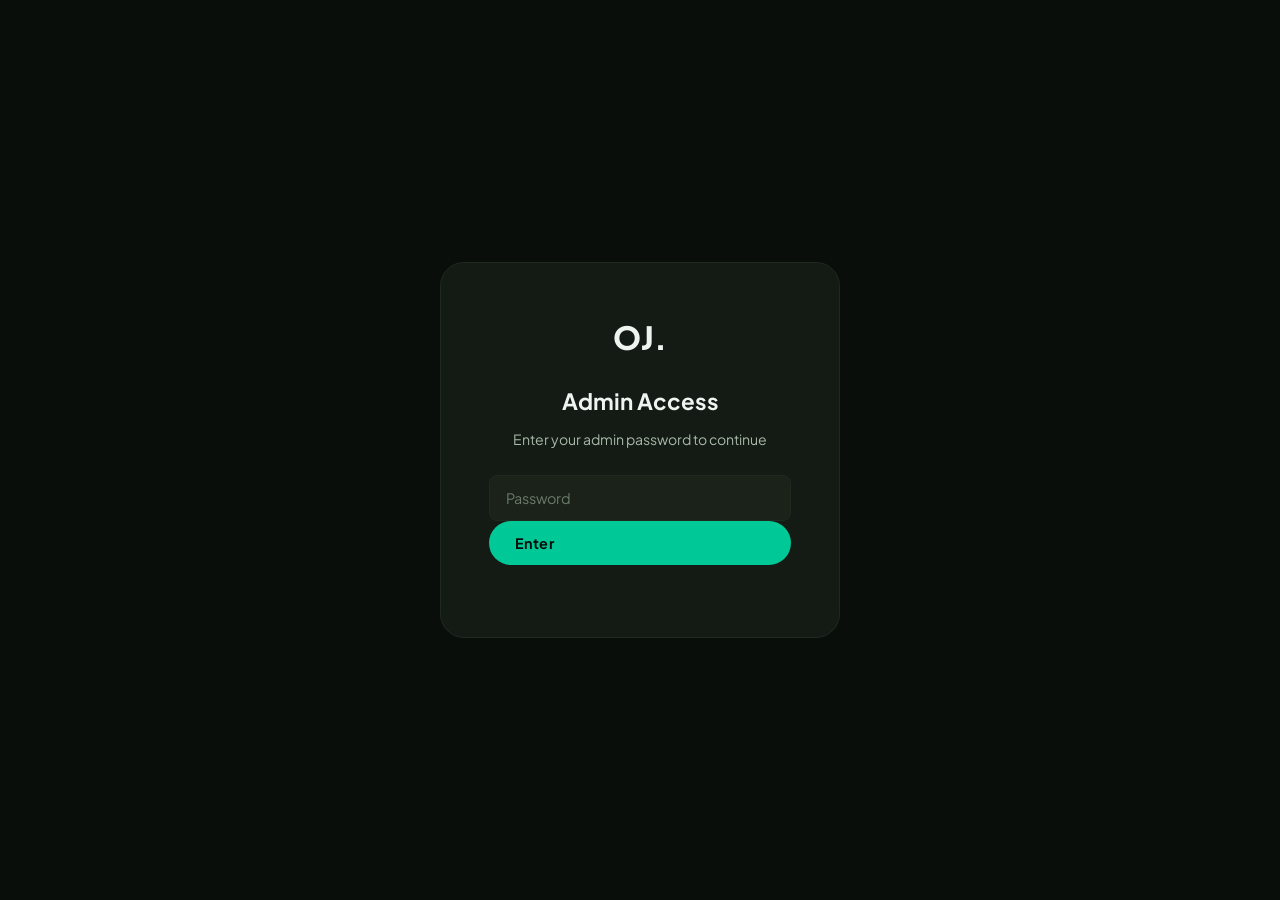
==== commit f9e2af5d: "Add visitor tracking, analytics dashboard, email alerts" ====
--- a/admin.html
+++ b/admin.html
@@ -40,6 +40,9 @@
             <button class="sidebar-btn" data-panel="reviews">
                 <i class="bi bi-star"></i> Reviews
             </button>
+            <button class="sidebar-btn" data-panel="visitors">
+                <i class="bi bi-people"></i> Visitors
+            </button>
             <button class="sidebar-btn" data-panel="sharelink">
                 <i class="bi bi-share"></i> Share Review Link
             </button>
@@ -69,6 +72,7 @@
             <div class="admin-form-card" id="projectFormCard" style="display:none">
                 <h3 id="projectFormTitle">Add New Project</h3>
                 <input type="hidden" id="editProjectId">
+
                 <div class="form-row">
                     <div class="form-group">
                         <label>Project Title *</label>
@@ -81,13 +85,16 @@
                             <option value="fullstack">Full Stack</option>
                             <option value="webapp">Web App</option>
                             <option value="mobile">Mobile</option>
+                            <option value="shopify">Shopify</option>
                         </select>
                     </div>
                 </div>
+
                 <div class="form-group">
                     <label>Short Description *</label>
                     <textarea id="projDesc" rows="3" placeholder="What does it do?"></textarea>
                 </div>
+
                 <div class="form-row">
                     <div class="form-group">
                         <label>Technologies (comma-separated)</label>
@@ -102,6 +109,7 @@
                         </select>
                     </div>
                 </div>
+
                 <div class="form-row">
                     <div class="form-group">
                         <label>Live URL</label>
@@ -112,17 +120,84 @@
                         <input type="url" id="projGithubUrl" placeholder="https://github.com/...">
                     </div>
                 </div>
-                <div class="form-group">
-                    <label>Image URL</label>
-                    <input type="url" id="projImageUrl" placeholder="https://... (screenshot, hosted image)">
-                    <small>Host your screenshot on <a href="https://imgur.com" target="_blank">imgur.com</a> or use a GitHub raw link</small>
-                </div>
-                <div class="form-group">
+
+                <!-- ===== MEDIA UPLOAD SECTION ===== -->
+                <div class="media-upload-section">
+                    <div class="media-upload-header">
+                        <i class="bi bi-image"></i>
+                        <h4>Project Media</h4>
+                        <span>Image or Demo Video</span>
+                    </div>
+
+                    <!-- Toggle: Upload vs URL -->
+                    <div class="media-toggle">
+                        <button type="button" class="media-toggle-btn active" id="toggleUpload" data-mode="upload">
+                            <i class="bi bi-upload"></i> Upload File
+                        </button>
+                        <button type="button" class="media-toggle-btn" id="toggleUrl" data-mode="url">
+                            <i class="bi bi-link-45deg"></i> Paste URL
+                        </button>
+                    </div>
+
+                    <!-- UPLOAD MODE -->
+                    <div id="uploadMode">
+                        <div class="drop-zone" id="dropZone">
+                            <input type="file" id="mediaFileInput" accept="image/jpeg,image/png,image/webp,image/gif,image/svg+xml,video/mp4,video/webm,video/quicktime" style="display:none">
+                            <div class="drop-zone-inner" id="dropZoneInner">
+                                <i class="bi bi-cloud-arrow-up"></i>
+                                <p><strong>Click to upload</strong> or drag and drop here</p>
+                                <p class="drop-zone-hint">
+                                    Images: JPG, PNG, WebP, GIF, SVG — max 5MB<br>
+                                    Videos: MP4, WebM, MOV — max 50MB (loops silently on portfolio)
+                                </p>
+                            </div>
+                        </div>
+
+                        <!-- Upload progress -->
+                        <div class="upload-progress" id="uploadProgress" style="display:none">
+                            <div class="upload-progress-bar">
+                                <div class="upload-progress-fill" id="uploadProgressFill"></div>
+                            </div>
+                            <span id="uploadProgressText">Uploading...</span>
+                        </div>
+
+                        <!-- Preview after upload -->
+                        <div class="media-preview" id="mediaPreview" style="display:none">
+                            <div class="media-preview-inner" id="mediaPreviewInner"></div>
+                            <div class="media-preview-info">
+                                <span id="mediaFileName"></span>
+                                <button type="button" class="remove-media-btn" id="removeMediaBtn">
+                                    <i class="bi bi-x-circle"></i> Remove
+                                </button>
+                            </div>
+                        </div>
+                    </div>
+
+                    <!-- URL MODE -->
+                    <div id="urlMode" style="display:none">
+                        <div class="form-group">
+                            <label>Image or Video URL</label>
+                            <input type="url" id="projMediaUrl" placeholder="https://... paste a direct image or video link">
+                            <small>For images, <a href="https://imgur.com" target="_blank">imgur.com</a> works reliably. For video, use a direct .mp4 link.</small>
+                        </div>
+                        <div class="media-preview" id="urlPreview" style="display:none">
+                            <div class="media-preview-inner" id="urlPreviewInner"></div>
+                        </div>
+                    </div>
+
+                    <!-- These hidden fields store the final values saved to Supabase -->
+                    <input type="hidden" id="projFinalMediaUrl">
+                    <input type="hidden" id="projMediaType" value="image">
+                </div>
+                <!-- ===== END MEDIA SECTION ===== -->
+
+                <div class="form-group" style="margin-top:8px">
                     <label>Featured?</label>
                     <label class="checkbox-label">
                         <input type="checkbox" id="projFeatured"> Show as featured project (larger card)
                     </label>
                 </div>
+
                 <div class="form-actions">
                     <button class="btn-primary" id="saveProjectBtn">Save Project</button>
                     <button class="btn-ghost" id="cancelProjectBtn">Cancel</button>
@@ -152,6 +227,98 @@
             <div id="admin-reviews-list"></div>
         </div>
 
+        <!-- === VISITORS PANEL === -->
+        <div id="panel-visitors" class="admin-panel">
+            <div class="panel-header">
+                <h1>Visitor Analytics</h1>
+                <div style="display:flex;gap:10px;align-items:center">
+                    <select id="visitorFilter" class="visitor-filter-select">
+                        <option value="7">Last 7 days</option>
+                        <option value="30" selected>Last 30 days</option>
+                        <option value="90">Last 90 days</option>
+                        <option value="all">All time</option>
+                    </select>
+                    <button class="btn-primary" id="refreshVisitors" style="padding:9px 16px;font-size:0.82rem">
+                        <i class="bi bi-arrow-clockwise"></i> Refresh
+                    </button>
+                </div>
+            </div>
+
+            <!-- Stats cards -->
+            <div class="visitor-stats-grid" id="visitorStatsGrid">
+                <div class="visitor-stat-card">
+                    <div class="visitor-stat-icon"><i class="bi bi-eye"></i></div>
+                    <div class="visitor-stat-body">
+                        <span class="visitor-stat-num" id="statTotalVisits">—</span>
+                        <span class="visitor-stat-label">Total Visits</span>
+                    </div>
+                </div>
+                <div class="visitor-stat-card">
+                    <div class="visitor-stat-icon"><i class="bi bi-person-check"></i></div>
+                    <div class="visitor-stat-body">
+                        <span class="visitor-stat-num" id="statUniqueVisitors">—</span>
+                        <span class="visitor-stat-label">Unique Devices</span>
+                    </div>
+                </div>
+                <div class="visitor-stat-card">
+                    <div class="visitor-stat-icon"><i class="bi bi-calendar-day"></i></div>
+                    <div class="visitor-stat-body">
+                        <span class="visitor-stat-num" id="statToday">—</span>
+                        <span class="visitor-stat-label">Visits Today</span>
+                    </div>
+                </div>
+                <div class="visitor-stat-card">
+                    <div class="visitor-stat-icon"><i class="bi bi-clock-history"></i></div>
+                    <div class="visitor-stat-body">
+                        <span class="visitor-stat-num" id="statAvgTime">—</span>
+                        <span class="visitor-stat-label">Avg. Time on Page</span>
+                    </div>
+                </div>
+                <div class="visitor-stat-card">
+                    <div class="visitor-stat-icon"><i class="bi bi-arrow-down-up"></i></div>
+                    <div class="visitor-stat-body">
+                        <span class="visitor-stat-num" id="statAvgScroll">—</span>
+                        <span class="visitor-stat-label">Avg. Scroll Depth</span>
+                    </div>
+                </div>
+                <div class="visitor-stat-card">
+                    <div class="visitor-stat-icon"><i class="bi bi-phone"></i></div>
+                    <div class="visitor-stat-body">
+                        <span class="visitor-stat-num" id="statMobile">—</span>
+                        <span class="visitor-stat-label">Mobile Visitors</span>
+                    </div>
+                </div>
+            </div>
+
+            <!-- Top countries + Sources row -->
+            <div class="visitor-insights-row">
+                <div class="visitor-insight-card" id="topCountriesCard">
+                    <h4><i class="bi bi-globe"></i> Top Countries</h4>
+                    <div id="topCountriesList" class="insight-list"></div>
+                </div>
+                <div class="visitor-insight-card" id="topSourcesCard">
+                    <h4><i class="bi bi-signpost-split"></i> Traffic Sources</h4>
+                    <div id="topSourcesList" class="insight-list"></div>
+                </div>
+                <div class="visitor-insight-card" id="topDevicesCard">
+                    <h4><i class="bi bi-laptop"></i> Devices</h4>
+                    <div id="topDevicesList" class="insight-list"></div>
+                </div>
+            </div>
+
+            <!-- Visitor Table -->
+            <div class="panel-header" style="margin-top:32px;margin-bottom:16px">
+                <h3 style="font-size:1rem">All Visits</h3>
+                <div style="display:flex;gap:8px">
+                    <button class="table-btn edit" id="viewModeAll" onclick="setVisitorViewMode('all')">All Sessions</button>
+                    <button class="table-btn approve" id="viewModeUnique" onclick="setVisitorViewMode('unique')">Unique Devices</button>
+                </div>
+            </div>
+
+            <div id="visitors-loading" class="loading-state"><div class="spinner"></div></div>
+            <div class="admin-table-wrap" id="visitors-table"></div>
+        </div>
+
         <!-- === SHARE LINK PANEL === -->
         <div id="panel-sharelink" class="admin-panel">
             <div class="panel-header">
@@ -160,7 +327,7 @@
             <div class="share-panel-content">
                 <div class="share-link-card">
                     <h3><i class="bi bi-link-45deg"></i> Permanent Review Link</h3>
-                    <p>Send this link to any client after completing their project. It works anytime, for anyone.</p>
+                    <p>Send this link to any client after completing their project.</p>
                     <div class="link-display">
                         <input type="text" id="reviewLinkInput" readonly>
                         <button class="btn-primary" id="copyLinkBtn"><i class="bi bi-clipboard"></i> Copy</button>
--- a/style.css
+++ b/style.css
@@ -1,7 +1,10 @@
 /* ============================================================
    OPEYEMI JOHN PORTFOLIO — style.css
-   Design: Editorial + Modern, Syne + DM Sans
+   Font: Plus Jakarta Sans (single typeface)
    ============================================================ */
+
+/* ---- FONT (Google Fonts) ---- */
+@import url('https://fonts.googleapis.com/css2?family=Plus+Jakarta+Sans:wght@400;500;600;700;800&display=swap');
 
 /* ---- TOKENS ---- */
 :root {
@@ -29,8 +32,8 @@
     --radius-sm: 8px;
     --radius-lg: 24px;
 
-    --font-display: 'Syne', sans-serif;
-    --font-body: 'DM Sans', sans-serif;
+    --font-display: 'Plus Jakarta Sans', sans-serif;
+    --font-body: 'Plus Jakarta Sans', sans-serif;
 
     --nav-h: 72px;
     --transition: 0.25s cubic-bezier(0.4, 0, 0.2, 1);
@@ -352,12 +355,63 @@
 .card-top { top: 20px; right: -30px; }
 .card-bottom { bottom: 30px; left: -30px; }
 
+/* ---- ABOUT TABS ---- */
+.about-tabs {
+    display: flex; gap: 6px;
+    margin-bottom: 24px;
+    background: var(--bg-input);
+    padding: 5px;
+    border-radius: var(--radius);
+    width: fit-content;
+}
+.about-tab {
+    font-family: var(--font-display);
+    font-size: 0.82rem; font-weight: 700;
+    padding: 8px 18px;
+    border-radius: var(--radius-sm);
+    color: var(--text-3);
+    background: transparent;
+    transition: all var(--transition);
+    border: none;
+}
+.about-tab:hover { color: var(--text); }
+.about-tab.active {
+    background: var(--bg-card);
+    color: var(--accent);
+    box-shadow: var(--shadow);
+}
+.about-tab-content {
+    display: none;
+    animation: fadeTabIn 0.3s ease;
+    min-height: 160px;
+}
+.about-tab-content.active { display: block; }
+@keyframes fadeTabIn {
+    from { opacity: 0; transform: translateY(8px); }
+    to { opacity: 1; transform: translateY(0); }
+}
+.about-list {
+    list-style: none;
+    display: flex; flex-direction: column; gap: 12px;
+    margin-bottom: 4px;
+}
+.about-list li {
+    display: flex; align-items: flex-start; gap: 10px;
+    font-size: 0.9rem; color: var(--text-2); line-height: 1.55;
+}
+.about-list li i {
+    color: var(--accent); font-size: 0.85rem;
+    flex-shrink: 0; margin-top: 3px;
+}
+
 /* ---- ABOUT ---- */
 .about-grid {
     display: grid; grid-template-columns: 1fr 1.2fr;
     gap: 72px; align-items: center;
 }
-.about-img-wrap { position: relative; }
+.about-img-wrap {
+    position: relative; /* ADDED: anchor for absolute badges */
+}
 .about-photo {
     width: 100%;
     max-width: 400px;
@@ -378,9 +432,9 @@
     border-radius: var(--radius-lg);
     opacity: 0.5;
 }
+/* Base badge style - no positioning offsets */
 .about-badge {
     position: absolute;
-    top: 20px; left: -20px;
     background: var(--accent);
     color: #0a0e0a;
     font-family: var(--font-display);
@@ -388,8 +442,23 @@
     font-size: 0.8rem;
     padding: 10px 16px;
     border-radius: var(--radius);
-    display: flex; align-items: center; gap: 8px;
-    z-index: 2; box-shadow: var(--shadow-md);
+    display: flex;
+    align-items: center;
+    gap: 8px;
+    z-index: 2;
+    box-shadow: var(--shadow-md);
+}
+/* Frontend badge - top left */
+.frontend-badge {
+    top: 20px;
+    left: -20px;
+}
+/* Shopify badge - bottom right */
+.shopify-badge-bottom {
+    bottom: 20px;
+    right: -20px;
+    background: #95bf47; /* Shopify green */
+    color: #fff;
 }
 .about-text { color: var(--text-2); font-size: 1rem; margin-bottom: 18px; line-height: 1.75; }
 .about-details {
@@ -462,6 +531,54 @@
 }
 .tech-tag:hover { border-color: var(--accent); color: var(--accent); background: var(--accent-glow); }
 
+/* ---- CAROUSEL WRAPPER & ARROWS ---- */
+.carousel-wrapper {
+    position: relative;
+}
+.carousel-arrow {
+    position: absolute;
+    top: 50%;
+    transform: translateY(-50%);
+    z-index: 10;
+    width: 44px; height: 44px;
+    border-radius: 50%;
+    background: var(--bg-card);
+    border: 2px solid var(--border);
+    color: var(--text);
+    font-size: 1rem;
+    display: flex; align-items: center; justify-content: center;
+    transition: all var(--transition);
+    box-shadow: var(--shadow-md);
+    cursor: pointer;
+}
+.carousel-arrow:hover {
+    background: var(--accent);
+    border-color: var(--accent);
+    color: #0a0e0a;
+    transform: translateY(-50%) scale(1.08);
+}
+.carousel-arrow:disabled {
+    opacity: 0.25;
+    cursor: not-allowed;
+    pointer-events: none;
+}
+.carousel-arrow-left { left: -22px; }
+.carousel-arrow-right { right: -22px; }
+
+/* On mobile arrows sit inside the wrapper edges */
+@media (max-width: 768px) {
+    .carousel-arrow-left { left: 4px; }
+    .carousel-arrow-right { right: 4px; }
+    .carousel-arrow {
+        width: 36px; height: 36px;
+        font-size: 0.85rem;
+        background: rgba(10,14,10,0.7);
+        border-color: transparent;
+        color: #fff;
+        backdrop-filter: blur(6px);
+    }
+}
+
 /* ---- PROJECTS ---- */
 .project-filters {
     display: flex; gap: 8px; flex-wrap: wrap;
@@ -484,10 +601,18 @@
     background: var(--accent-glow);
 }
 .projects-grid {
-    display: grid;
-    grid-template-columns: repeat(auto-fill, minmax(340px, 1fr));
+    display: flex;
     gap: 24px;
-}
+    overflow-x: auto;
+    scroll-snap-type: x mandatory;
+    -webkit-overflow-scrolling: touch;
+    padding-bottom: 16px;
+    cursor: grab;
+    scrollbar-width: none;
+    -ms-overflow-style: none;
+}
+.projects-grid::-webkit-scrollbar { display: none; }
+.projects-grid:active { cursor: grabbing; }
 .project-card {
     background: var(--bg-card);
     border: 1px solid var(--border);
@@ -495,9 +620,14 @@
     overflow: hidden;
     transition: all var(--transition);
     display: flex; flex-direction: column;
+    flex: 0 0 340px;
+    min-width: 340px;
+    height: 480px; /* unified fixed height */
+    scroll-snap-align: start;
+    cursor: pointer;
 }
 .project-card:hover { transform: translateY(-6px); box-shadow: var(--shadow-lg); border-color: var(--accent); }
-.project-card.featured { grid-column: span 2; }
+.project-card.featured { flex: 0 0 520px; min-width: 520px; }
 .project-img-wrap { position: relative; overflow: hidden; height: 220px; background: var(--bg-alt); }
 .project-img-wrap img { width: 100%; height: 100%; object-fit: cover; transition: transform 0.4s ease; }
 .project-card:hover .project-img-wrap img { transform: scale(1.04); }
@@ -527,14 +657,28 @@
     backdrop-filter: blur(6px);
 }
 .project-status-badge.live { background: rgba(0,200,150,0.85); color: #0a0e0a; }
-.project-body { padding: 24px; flex: 1; display: flex; flex-direction: column; }
+.project-body { padding: 24px; flex: 1; display: flex; flex-direction: column; overflow: hidden; }
 .project-title {
     font-family: var(--font-display);
     font-size: 1.12rem; font-weight: 700;
     color: var(--text); margin-bottom: 10px;
-}
-.project-desc { font-size: 0.88rem; color: var(--text-2); line-height: 1.65; flex: 1; margin-bottom: 18px; }
-.project-techs { display: flex; flex-wrap: wrap; gap: 6px; margin-bottom: 20px; }
+    /* clamp title to 2 lines */
+    display: -webkit-box;
+    -webkit-line-clamp: 2;
+    -webkit-box-orient: vertical;
+    overflow: hidden;
+}
+.project-desc {
+    font-size: 0.88rem; color: var(--text-2); line-height: 1.65;
+    margin-bottom: 14px;
+    /* clamp description to 3 lines */
+    display: -webkit-box;
+    -webkit-line-clamp: 3;
+    -webkit-box-orient: vertical;
+    overflow: hidden;
+    flex-shrink: 0;
+}
+.project-techs { display: flex; flex-wrap: wrap; gap: 6px; margin-bottom: 14px; flex-shrink: 0; max-height: 56px; overflow: hidden; }
 .project-tech {
     font-size: 0.74rem; font-weight: 600;
     background: var(--bg-input);
@@ -562,11 +706,19 @@
 
 /* ---- TESTIMONIALS ---- */
 .reviews-grid {
-    display: grid;
-    grid-template-columns: repeat(auto-fill, minmax(320px, 1fr));
+    display: flex;
     gap: 24px;
+    overflow-x: auto;
+    scroll-snap-type: x mandatory;
+    -webkit-overflow-scrolling: touch;
+    padding-bottom: 16px;
     margin-bottom: 56px;
-}
+    cursor: grab;
+    scrollbar-width: none;
+    -ms-overflow-style: none;
+}
+.reviews-grid::-webkit-scrollbar { display: none; }
+.reviews-grid:active { cursor: grabbing; }
 .review-card {
     background: var(--bg-card);
     border: 1px solid var(--border);
@@ -574,6 +726,9 @@
     padding: 28px;
     display: flex; flex-direction: column;
     transition: all var(--transition);
+    flex: 0 0 320px;
+    min-width: 320px;
+    scroll-snap-align: start;
 }
 .review-card:hover { box-shadow: var(--shadow-lg); transform: translateY(-4px); border-color: var(--accent); }
 .review-stars { display: flex; gap: 3px; margin-bottom: 16px; }
@@ -619,6 +774,115 @@
 }
 .review-cta h4 { font-family: var(--font-display); font-weight: 700; font-size: 1.1rem; margin-bottom: 6px; }
 .review-cta p { font-size: 0.88rem; color: var(--text-2); }
+
+/* ---- VIEW DETAILS BUTTON on card ---- */
+.project-view-btn {
+    display: flex; align-items: center; justify-content: center; gap: 6px;
+    width: 100%; margin-top: auto;
+    font-family: var(--font-display); font-size: 0.8rem; font-weight: 700;
+    color: var(--text-3);
+    padding: 8px 0 0;
+    border-top: 1px solid var(--border);
+    transition: color var(--transition);
+    flex-shrink: 0;
+}
+.project-view-btn i { font-size: 0.75rem; transition: transform var(--transition); }
+.project-card:hover .project-view-btn { color: var(--accent); }
+.project-card:hover .project-view-btn i { transform: translateY(2px); }
+
+/* ---- PROJECT MODAL ---- */
+.proj-modal-overlay {
+    position: fixed; inset: 0; z-index: 2000;
+    background: rgba(0,0,0,0.75);
+    backdrop-filter: blur(8px);
+    display: flex; align-items: center; justify-content: center;
+    padding: 20px;
+    animation: fadeInOverlay 0.2s ease;
+}
+@keyframes fadeInOverlay {
+    from { opacity: 0; }
+    to { opacity: 1; }
+}
+.proj-modal-box {
+    background: var(--bg-card);
+    border: 1px solid var(--border);
+    border-radius: var(--radius-lg);
+    max-width: 640px; width: 100%;
+    max-height: 90vh;
+    overflow-y: auto;
+    position: relative;
+    animation: slideUpModal 0.25s cubic-bezier(0.4,0,0.2,1);
+    scrollbar-width: thin;
+}
+@keyframes slideUpModal {
+    from { opacity: 0; transform: translateY(24px); }
+    to { opacity: 1; transform: translateY(0); }
+}
+.proj-modal-close {
+    position: sticky; top: 16px; left: 100%;
+    float: right;
+    margin: 16px 16px 0 0;
+    width: 36px; height: 36px;
+    border-radius: 50%;
+    background: var(--bg-input);
+    color: var(--text);
+    display: flex; align-items: center; justify-content: center;
+    font-size: 0.9rem; z-index: 10;
+    transition: all var(--transition);
+}
+.proj-modal-close:hover { background: #e53e3e; color: #fff; }
+.proj-modal-media {
+    width: 100%; height: 240px;
+    background: var(--bg-alt);
+    overflow: hidden;
+}
+.proj-modal-media img,
+.proj-modal-media video {
+    width: 100%; height: 100%; object-fit: cover;
+}
+.proj-modal-media-placeholder {
+    width: 100%; height: 100%;
+    display: flex; align-items: center; justify-content: center;
+    font-size: 3rem; color: var(--text-3);
+}
+.proj-modal-body { padding: 28px; }
+.proj-modal-meta {
+    display: flex; align-items: center; gap: 10px;
+    margin-bottom: 14px;
+}
+.proj-modal-title {
+    font-family: var(--font-display);
+    font-size: 1.4rem; font-weight: 800;
+    color: var(--text); margin-bottom: 14px;
+}
+.proj-modal-desc {
+    font-size: 0.92rem; color: var(--text-2);
+    line-height: 1.75; margin-bottom: 20px;
+}
+.proj-modal-techs {
+    display: flex; flex-wrap: wrap; gap: 8px;
+    margin-bottom: 24px;
+}
+.proj-modal-links {
+    display: flex; gap: 12px; flex-wrap: wrap;
+}
+
+/* ---- TYPEWRITER CURSOR ---- */
+.typewriter-cursor {
+    display: inline-block;
+    color: var(--accent);
+    font-weight: 300;
+    animation: blink-cursor 0.75s step-end infinite;
+    margin-left: 1px;
+}
+.typewriter-cursor.desc-cursor {
+    font-size: 0.9em;
+    opacity: 0.7;
+}
+@keyframes blink-cursor {
+    0%, 100% { opacity: 1; }
+    50% { opacity: 0; }
+}
 
 /* ---- CONTACT ---- */
 .contact-grid {
@@ -877,7 +1141,7 @@
     .skills-grid { grid-template-columns: 1fr 1fr; }
     .contact-grid { grid-template-columns: 1fr; gap: 48px; }
     .footer-inner { grid-template-columns: 1fr 1fr; }
-    .project-card.featured { grid-column: span 1; }
+    .project-card.featured { flex: 0 0 440px; min-width: 440px; }
 }
 
 @media (max-width: 768px) {
@@ -896,8 +1160,11 @@
     .skills-grid { grid-template-columns: 1fr; }
     .about-details { grid-template-columns: 1fr; }
     .form-row { grid-template-columns: 1fr; }
-    .projects-grid { grid-template-columns: 1fr; }
-    .reviews-grid { grid-template-columns: 1fr; }
+    .projects-grid { grid-template-columns: unset; }
+    .reviews-grid { grid-template-columns: unset; }
+    .project-card { flex: 0 0 300px; min-width: 300px; height: 460px; }
+    .project-card.featured { flex: 0 0 300px; min-width: 300px; height: 460px; }
+    .review-card { flex: 0 0 280px; min-width: 280px; }
     .review-cta { flex-direction: column; text-align: center; }
     .footer-inner { grid-template-columns: 1fr 1fr; gap: 32px; }
     .footer-bottom { flex-direction: column; text-align: center; }
@@ -908,4 +1175,4 @@
     .contact-form-wrap { padding: 24px; }
     .review-card { padding: 28px 20px; }
     .footer-inner { grid-template-columns: 1fr; }
-}
+}
--- a/admin.css
+++ b/admin.css
@@ -239,6 +239,114 @@
     font-family: var(--font-body);
 }
 .share-opt-btn:hover { border-color: var(--accent); color: var(--accent); }
+/* ---- MEDIA UPLOAD ---- */
+.media-upload-section {
+    background: var(--bg-input);
+    border: 1.5px solid var(--border);
+    border-radius: var(--radius);
+    padding: 24px;
+    margin-top: 4px;
+}
+.media-upload-header {
+    display: flex; align-items: center; gap: 10px;
+    margin-bottom: 16px;
+}
+.media-upload-header i { color: var(--accent); font-size: 1.1rem; }
+.media-upload-header h4 { font-family: var(--font-display); font-weight: 700; font-size: 0.95rem; margin: 0; }
+.media-upload-header span { font-size: 0.78rem; color: var(--text-3); margin-left: auto; }
+
+.media-toggle {
+    display: flex; gap: 8px;
+    margin-bottom: 16px;
+}
+.media-toggle-btn {
+    display: flex; align-items: center; gap: 7px;
+    padding: 9px 18px;
+    border-radius: var(--radius-sm);
+    font-size: 0.82rem; font-weight: 600;
+    border: 1.5px solid var(--border);
+    color: var(--text-2);
+    background: var(--bg-card);
+    transition: all var(--transition);
+    font-family: var(--font-body);
+}
+.media-toggle-btn.active {
+    border-color: var(--accent);
+    color: var(--accent);
+    background: var(--accent-glow);
+}
+
+.drop-zone {
+    border: 2px dashed var(--border-strong);
+    border-radius: var(--radius);
+    background: var(--bg-card);
+    cursor: pointer;
+    transition: all var(--transition);
+    overflow: hidden;
+}
+.drop-zone:hover, .drop-zone.drag-over {
+    border-color: var(--accent);
+    background: var(--accent-glow);
+}
+.drop-zone-inner {
+    padding: 36px 24px;
+    text-align: center;
+    pointer-events: none;
+}
+.drop-zone-inner i {
+    font-size: 2.5rem;
+    color: var(--text-3);
+    display: block; margin-bottom: 12px;
+}
+.drop-zone-inner p { font-size: 0.88rem; color: var(--text-2); margin-bottom: 8px; }
+.drop-zone-hint { font-size: 0.77rem !important; color: var(--text-3) !important; line-height: 1.6; }
+
+.upload-progress {
+    margin-top: 12px;
+    display: flex; align-items: center; gap: 12px;
+}
+.upload-progress-bar {
+    flex: 1; height: 6px;
+    background: var(--border);
+    border-radius: 100px; overflow: hidden;
+}
+.upload-progress-fill {
+    height: 100%;
+    background: linear-gradient(90deg, var(--accent), var(--accent-2));
+    border-radius: 100px;
+    width: 0; transition: width 0.3s ease;
+}
+#uploadProgressText { font-size: 0.8rem; color: var(--text-3); white-space: nowrap; }
+
+.media-preview {
+    margin-top: 14px;
+    border: 1.5px solid var(--border);
+    border-radius: var(--radius);
+    overflow: hidden;
+    background: var(--bg-card);
+}
+.media-preview-inner img {
+    width: 100%; max-height: 200px;
+    object-fit: cover; display: block;
+}
+.media-preview-inner video {
+    width: 100%; max-height: 200px;
+    object-fit: cover; display: block;
+}
+.media-preview-info {
+    display: flex; align-items: center; justify-content: space-between;
+    padding: 10px 14px;
+    border-top: 1px solid var(--border);
+    font-size: 0.82rem; color: var(--text-2);
+}
+.remove-media-btn {
+    display: flex; align-items: center; gap: 5px;
+    font-size: 0.78rem; color: #e53e3e;
+    font-family: var(--font-body);
+    transition: opacity var(--transition);
+}
+.remove-media-btn:hover { opacity: 0.7; }
+
 .email-template {
     background: var(--bg-input);
     border: 1.5px solid var(--border);
@@ -248,3 +356,103 @@
     color: var(--text-2); white-space: pre-wrap;
     margin-bottom: 12px; line-height: 1.6;
 }
+
+/* ---- VISITOR ANALYTICS ---- */
+.visitor-stats-grid {
+    display: grid;
+    grid-template-columns: repeat(3, 1fr);
+    gap: 16px;
+    margin-bottom: 24px;
+}
+.visitor-stat-card {
+    background: var(--bg-card);
+    border: 1px solid var(--border);
+    border-radius: var(--radius);
+    padding: 20px;
+    display: flex; align-items: center; gap: 16px;
+    transition: all var(--transition);
+}
+.visitor-stat-card:hover { border-color: var(--accent); transform: translateY(-2px); }
+.visitor-stat-icon {
+    width: 44px; height: 44px; border-radius: 12px;
+    background: var(--accent-glow);
+    color: var(--accent); font-size: 1.1rem;
+    display: flex; align-items: center; justify-content: center;
+    flex-shrink: 0;
+}
+.visitor-stat-body { display: flex; flex-direction: column; gap: 4px; }
+.visitor-stat-num {
+    font-family: var(--font-display);
+    font-size: 1.5rem; font-weight: 800;
+    color: var(--text); line-height: 1;
+}
+.visitor-stat-label { font-size: 0.75rem; color: var(--text-3); }
+
+.visitor-insights-row {
+    display: grid; grid-template-columns: repeat(3, 1fr);
+    gap: 16px; margin-bottom: 8px;
+}
+.visitor-insight-card {
+    background: var(--bg-card);
+    border: 1px solid var(--border);
+    border-radius: var(--radius);
+    padding: 20px;
+}
+.visitor-insight-card h4 {
+    font-family: var(--font-display);
+    font-size: 0.85rem; font-weight: 700;
+    color: var(--text); margin-bottom: 16px;
+    display: flex; align-items: center; gap: 8px;
+}
+.visitor-insight-card h4 i { color: var(--accent); }
+.insight-list { display: flex; flex-direction: column; gap: 10px; }
+.insight-row {
+    display: flex; align-items: center; justify-content: space-between;
+    gap: 8px;
+}
+.insight-row-label {
+    font-size: 0.82rem; color: var(--text-2);
+    display: flex; align-items: center; gap: 6px;
+    flex: 1; overflow: hidden;
+}
+.insight-row-label span { overflow: hidden; text-overflow: ellipsis; white-space: nowrap; }
+.insight-bar-wrap { flex: 1; height: 6px; background: var(--bg-input); border-radius: 100px; overflow: hidden; }
+.insight-bar { height: 100%; background: var(--accent); border-radius: 100px; }
+.insight-count {
+    font-family: var(--font-display);
+    font-size: 0.78rem; font-weight: 700;
+    color: var(--text-3); white-space: nowrap;
+}
+
+.visitor-filter-select {
+    background: var(--bg-input);
+    border: 1.5px solid var(--border);
+    border-radius: var(--radius-sm);
+    padding: 8px 12px;
+    font-family: var(--font-body);
+    font-size: 0.82rem; color: var(--text);
+    outline: none; cursor: pointer;
+}
+
+/* Visitor table specific */
+.visitor-fp-badge {
+    font-family: monospace; font-size: 0.72rem;
+    background: var(--bg-input); color: var(--text-3);
+    padding: 3px 8px; border-radius: 6px;
+    letter-spacing: 0.03em;
+}
+.visitor-return-badge {
+    font-size: 0.7rem; font-weight: 600;
+    background: rgba(0,200,150,0.12); color: var(--accent);
+    padding: 3px 8px; border-radius: 100px;
+}
+.visitor-time { font-size: 0.78rem; color: var(--text-3); }
+.flag-emoji { font-size: 1rem; }
+
+@media (max-width: 900px) {
+    .visitor-stats-grid { grid-template-columns: 1fr 1fr; }
+    .visitor-insights-row { grid-template-columns: 1fr; }
+}
+@media (max-width: 600px) {
+    .visitor-stats-grid { grid-template-columns: 1fr; }
+}
